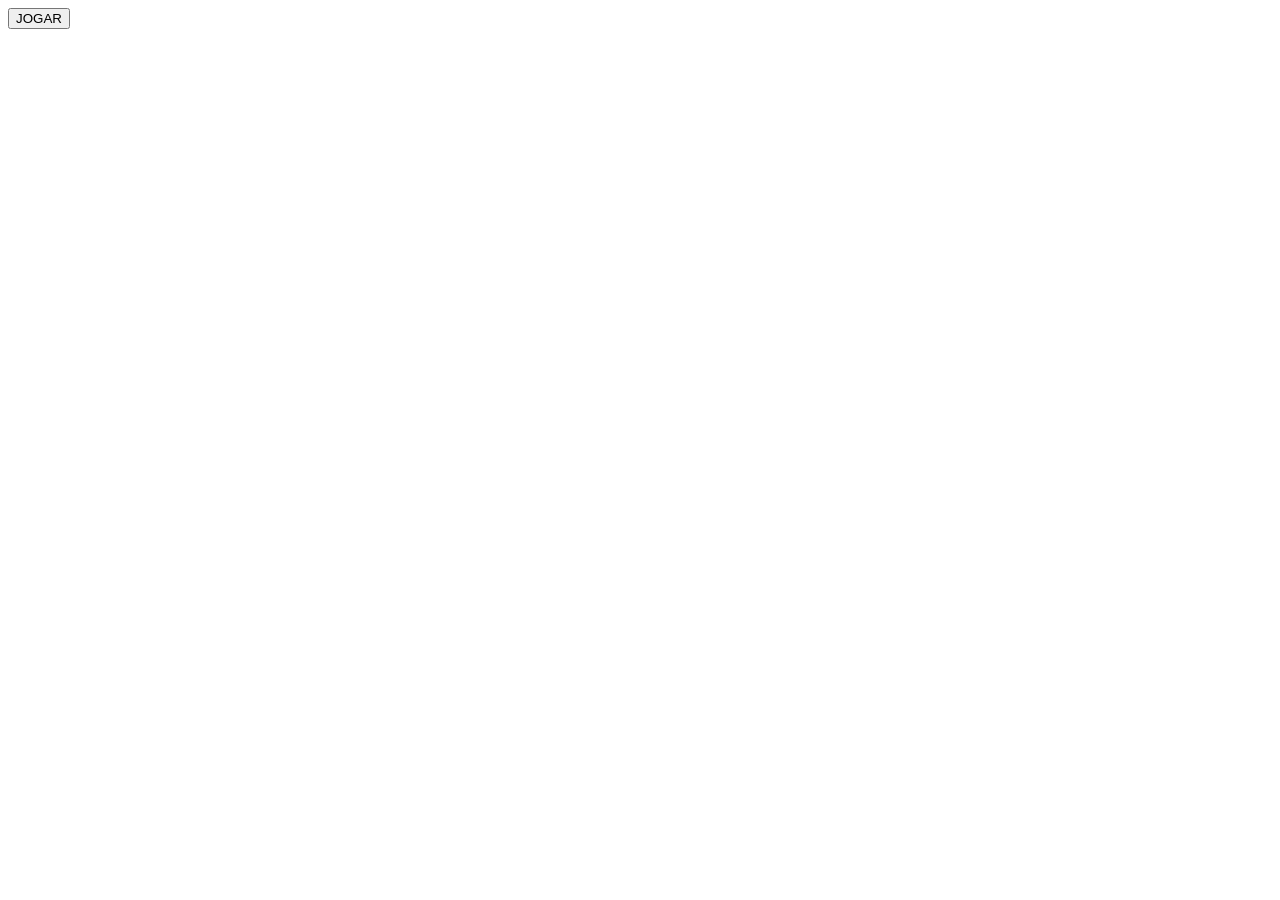
==== JOGO/index.html @ 305232d6 "Add files via upload" ====
<!DOCTYPE html>
<html lang="pt-br">
<head>
    <meta charset="UTF-8">
    <meta name="viewport" content="width=device-width, initial-scale=1.0">
    <title>EXERCITANDO A MENTE</title>

    <link rel="stylesheet" href="MENU.css">
</head>
<body>
    <div id="MENU">
        <div class="MENU-FUNDO">
            <div class="MENU-TITULO"></div>

            <div class="MENU-PAINEL-BOTOES">
                <button class="MENU-BOTAO-JOGAR" type="button" aria-label="Jogar">JOGAR</button>
            </div>
        </div>
    </div>

    <div id="SELECAO-NIVEL" hidden>
        <section class="SELECAO-NIVEL-PAINEL" role="dialog" aria-modal="true" aria-labelledby="SELECAO-NIVEL-TITULO">
            <h1 id="SELECAO-NIVEL-TITULO">ESCOLHA O DESAFIO</h1>
            <div class="SELECAO-NIVEL-BOTOES">
                <button class="SELECAO-NIVEL-BOTAO" id="NIVEL-FACIL" type="button">
                    <span class="NIVEL-FACIL">NÍVEL FÁCIL</span>
                    <span class="NIVEL-ESTRELAS" id="ESTRELAS-NIVEL-FACIL" aria-label="Nenhuma estrela conquistada">☆☆☆</span>
                </button>
                <button class="SELECAO-NIVEL-BOTAO" id="NIVEL-MEDIO" type="button">
                    <span class="NIVEL-MEDIO">NÍVEL MÉDIO</span>
                    <span class="NIVEL-ESTRELAS" id="ESTRELAS-NIVEL-MEDIO" aria-label="Nenhuma estrela conquistada">☆☆☆</span>
                </button>
                <button class="SELECAO-NIVEL-BOTAO" id="NIVEL-DIFICIL" type="button">
                    <span class="NIVEL-DIFICIL">NÍVEL DIFÍCIL</span>
                    <span class="NIVEL-ESTRELAS" id="ESTRELAS-NIVEL-DIFICIL" aria-label="Nenhuma estrela conquistada">☆☆☆</span>
                </button>
                <button class="SELECAO-NIVEL-BOTAO" id="NIVEL-SUPER-DIFICIL" type="button">
                    <span class="NIVEL-SUPER-DIFICIL">SUPER DIFÍCIL</span>
                    <span class="NIVEL-ESTRELAS" id="ESTRELAS-NIVEL-SUPER-DIFICIL" aria-label="Nenhuma estrela conquistada">☆☆☆</span>
                </button>
            </div>
            <button id="VOLTAR-SELECAO" type="button">VOLTAR</button>
        </section>
    </div>

    <div id="TRANSICAO"></div>

    
    <script src="MENU.js"></script>
</body>
</html>
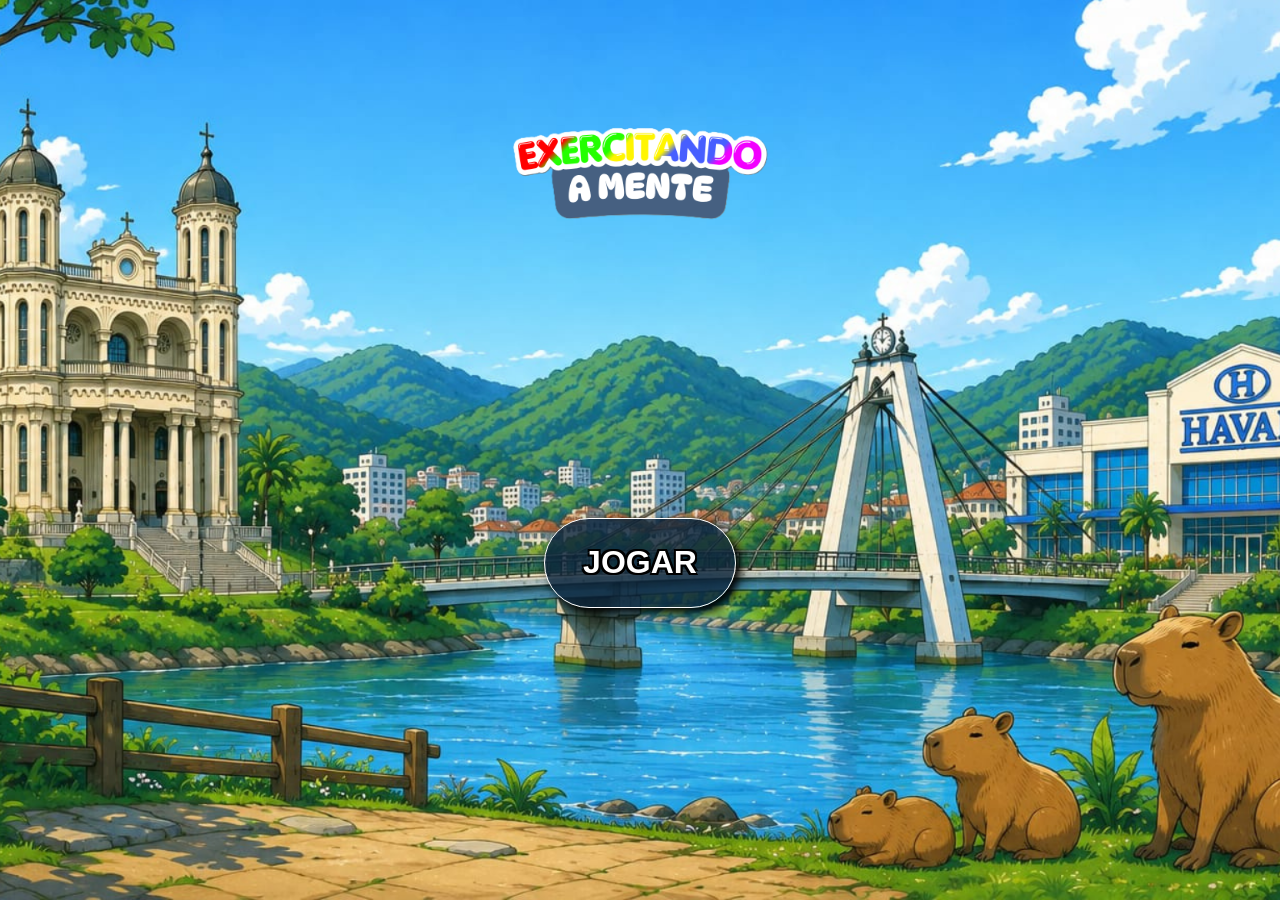
==== commit b54bf2aa: "Add files via upload" ====
--- a/JOGO/index.html
+++ b/JOGO/index.html
@@ -5,7 +5,7 @@
     <meta name="viewport" content="width=device-width, initial-scale=1.0">
     <title>EXERCITANDO A MENTE</title>
 
-    <link rel="stylesheet" href="MENU.css">
+    <link rel="stylesheet" href="style.css">
 </head>
 <body>
     <div id="MENU">
@@ -46,6 +46,6 @@
     <div id="TRANSICAO"></div>
 
     
-    <script src="MENU.js"></script>
+    <script src="script.js"></script>
 </body>
 </html>
--- a/JOGO/style.css
+++ b/JOGO/style.css
@@ -0,0 +1,401 @@
+/*
+#############################################################################################################################################
+                                                         BASE DO SITE
+#############################################################################################################################################
+*/
+
+/*
+######################
+    PAGINA INTEIRA
+######################
+*/
+* {
+    box-sizing: border-box;
+
+    user-select: none;
+    -webkit-user-drag: none;
+}
+
+html,
+body {
+    cursor: default;
+    overflow: hidden;
+    touch-action: manipulation;
+
+    margin: 0;
+    padding: 0;
+}
+
+
+
+
+
+/*
+#############################################################################################################################################
+                                                         MENU PRINCIPAL
+#############################################################################################################################################
+*/
+
+/*
+####################
+    BASE DO MENU
+####################
+*/
+#MENU {
+    display: flex;
+    flex-direction: column;
+    justify-content: center;
+    align-items: center;
+
+    width: 100vw;
+    height: 100vh;
+}
+
+
+/*
+#####################
+    FUNDO DO MENU
+#####################
+*/
+.MENU-FUNDO {
+    background-image: url("IMAGENS/FUNDO/MENU.png");
+    background-position: center;
+    background-repeat: no-repeat;
+    background-size: cover;
+
+    width: 100vw;
+    height: 100vh;
+
+    display: flex;
+    flex-direction: column;
+    justify-content: center;
+    align-items: center;
+}
+
+
+/*
+####################
+    TÍTULO DO MENU
+####################
+*/
+.MENU-TITULO {
+    background-image: url("IMAGENS/FUNDO/TITULO.png");
+    background-position: center;
+    background-repeat: no-repeat;
+    background-size: cover;
+
+    width: 30vw;
+    height: 20vh;
+
+    margin-bottom: 10vh;
+}
+
+
+
+
+
+/*
+#############################################################################################################################################
+                                                         PAINEL DE BOTÕES
+#############################################################################################################################################
+*/
+
+/*
+#############################
+    PAINEL BOTÕES DO MENU
+#############################
+*/
+.MENU-PAINEL-BOTOES {
+    width: 25vw;
+    height: 50vh;
+
+    display: flex;
+    flex-direction: column;
+    justify-content: center;
+    align-items: center;
+}
+
+
+
+
+
+/*
+#############################################################################################################################################
+                                                         BOTÃO JOGAR
+#############################################################################################################################################
+*/
+
+/*
+###########################
+    BOTÃO JOGAR DO MENU
+###########################
+*/
+.MENU-BOTAO-JOGAR {
+    background-color: rgba(12, 36, 58, 0.8);
+    color: white;
+
+    width: 15vw;
+    height: 10vh;
+
+    font-family: Arial, sans-serif;
+    font-size: clamp(18px, 2.5vw, 36px);
+    font-weight: bold;
+    text-shadow: -2px -2px 0 black, 2px -2px 0 black, -2px 2px 0 black, 2px 2px 0 black;
+
+    border: 1px solid white;
+    box-shadow: 5px 5px 10px black;
+    border-radius: 30vh;
+
+    margin-bottom: 5vh;
+
+    cursor: pointer;
+    transition: 0.2s;
+}
+
+
+/*
+#####################################
+    BOTÃO JOGAR DO MENU COM HOVER
+#####################################
+*/
+.MENU-BOTAO-JOGAR:hover {
+    transform: scale(0.95);
+}
+
+
+/*
+#####################################
+    BOTÃO JOGAR DO MENU COM HOVER
+#####################################
+*/
+.MENU-BOTAO-JOGAR:active {
+    transform: scale(0.90);
+}
+
+#SELECAO-NIVEL[hidden] {
+    display: none;
+}
+
+#SELECAO-NIVEL {
+    background-color: rgba(0, 0, 0, 0.60);
+    backdrop-filter: blur(12px);
+    -webkit-backdrop-filter: blur(12px);
+
+    position: fixed;
+    inset: 0;
+    z-index: 998;
+
+    display: flex;
+    justify-content: center;
+    align-items: center;
+}
+
+.SELECAO-NIVEL-PAINEL {
+    background-color: rgb(101, 100, 100);
+
+    color: white;
+    text-align: center;
+
+    width: min(60vw, 760px);
+    min-height: 55vh;
+
+    padding: 4vh 4vw;
+    border: 2px solid rgba(101, 100, 100, 0.80);
+    border-radius: 5vh;
+
+    display: flex;
+    flex-direction: column;
+    justify-content: center;
+    align-items: center;
+    gap: 3vh;
+}
+
+.SELECAO-NIVEL-PAINEL h1 {
+    font-family: Arial, sans-serif;
+    margin: 0;
+}
+
+.SELECAO-NIVEL-BOTOES {
+    width: 100%;
+
+    display: grid;
+    grid-template-columns: repeat(2, minmax(0, 1fr));
+    gap: 2vh 1.5vw;
+}
+
+.SELECAO-NIVEL-BOTAO {
+    background-color: rgba(12, 36, 58, 0.9);
+    color: white;
+    font-size: clamp(14px, 2.2vh, 24px);
+    font-weight: bold;
+
+    min-height: 10vh;
+    padding: 1.5vh 1vw;
+
+    border: 1px solid rgba(255, 255, 255, 0.7);
+    border-radius: 2vh;
+
+    cursor: pointer;
+    transition: transform 0.2s, filter 0.2s;
+}
+
+.NIVEL-FACIL {
+    color: lightgreen;
+}
+
+.NIVEL-MEDIO {
+    color: yellow;
+}
+
+.NIVEL-DIFICIL {
+    color: red;
+}
+
+.NIVEL-SUPER-DIFICIL {
+    color: purple;
+}
+
+.NIVEL-ESTRELAS {
+    color: gold;
+    font-size: 1.2em;
+    letter-spacing: 0.15em;
+
+    display: block;
+    margin-top: 0.8vh;
+}
+
+.SELECAO-NIVEL-BOTAO:not(:disabled):hover {
+    transform: scale(0.97);
+    filter: brightness(1.2);
+}
+
+.SELECAO-NIVEL-BOTAO:disabled {
+    opacity: 0.55;
+    cursor: not-allowed;
+}
+
+.SELECAO-NIVEL-BOTAO small {
+    font-size: 0.65em;
+}
+
+#VOLTAR-SELECAO {
+    background-color: rgba(12, 36, 58, 0.9);
+    color: white;
+    font-weight: bold;
+
+    padding: 1.2vh 2vw;
+    border: 1px solid white;
+    border-radius: 1.5vh;
+
+    cursor: pointer;
+    transition: transform 0.2s, filter 0.2s;
+}
+
+#VOLTAR-SELECAO:hover {
+    transform: scale(0.97);
+    filter: brightness(1.2);
+}
+
+#VOLTAR-SELECAO:active {
+    transform: scale(0.92);
+    filter: brightness(0.85);
+}
+
+
+
+/*
+#############################################################################################################################################
+                                                        TRANSIÇÃO PARA O JOGO
+#############################################################################################################################################
+*/
+
+/*
+#################################
+    TRANISIÇÃO CIRCULO CRESCE
+#################################
+*/
+#TRANSICAO {
+    background-color: black;
+
+    width: 0;
+    height: 0;
+
+    position: fixed;
+    top: 50%;
+    left: 50%;
+
+    border-radius: 50%;
+
+    transform: translate(-50%, -50%);
+
+    z-index: 999;
+
+    transition: width 0.4s ease-in, height 0.4s ease-in;
+}
+
+#TRANSICAO.FECHAR {
+    width: 300vw;
+    height: 300vw;
+
+    transition: width 0.5s ease-in, height 0.5s ease-in;
+}
+
+@media (max-width: 900px) {
+    .MENU-TITULO {
+        width: min(70vw, 420px);
+        height: 18vh;
+        margin-bottom: 4vh;
+    }
+
+    .MENU-PAINEL-BOTOES {
+        width: 80vw;
+        height: 35vh;
+    }
+
+    .MENU-BOTAO-JOGAR {
+        width: min(60vw, 280px);
+        min-height: 58px;
+        height: 9vh;
+        font-size: clamp(20px, 5vw, 32px);
+    }
+
+    .SELECAO-NIVEL-PAINEL {
+        width: min(90vw, 760px);
+        min-height: 0;
+        max-height: 90vh;
+        padding: 3vh 5vw;
+        gap: 2vh;
+        overflow-y: auto;
+        border-radius: 4vw;
+    }
+
+    .SELECAO-NIVEL-PAINEL h1 {
+        font-size: clamp(20px, 5vw, 30px);
+    }
+
+    .SELECAO-NIVEL-BOTOES {
+        gap: 1.5vh 2vw;
+    }
+
+    .SELECAO-NIVEL-BOTAO {
+        min-height: 9vh;
+        padding: 1.5vh 2vw;
+        font-size: clamp(14px, 3.5vw, 20px);
+        overflow-wrap: anywhere;
+    }
+
+    #VOLTAR-SELECAO {
+        min-height: 42px;
+        font-size: clamp(14px, 3.5vw, 18px);
+    }
+}
+
+@media (max-width: 520px) {
+    .SELECAO-NIVEL-BOTOES {
+        grid-template-columns: minmax(0, 1fr);
+    }
+
+    .SELECAO-NIVEL-BOTAO {
+        min-height: 68px;
+    }
+}
